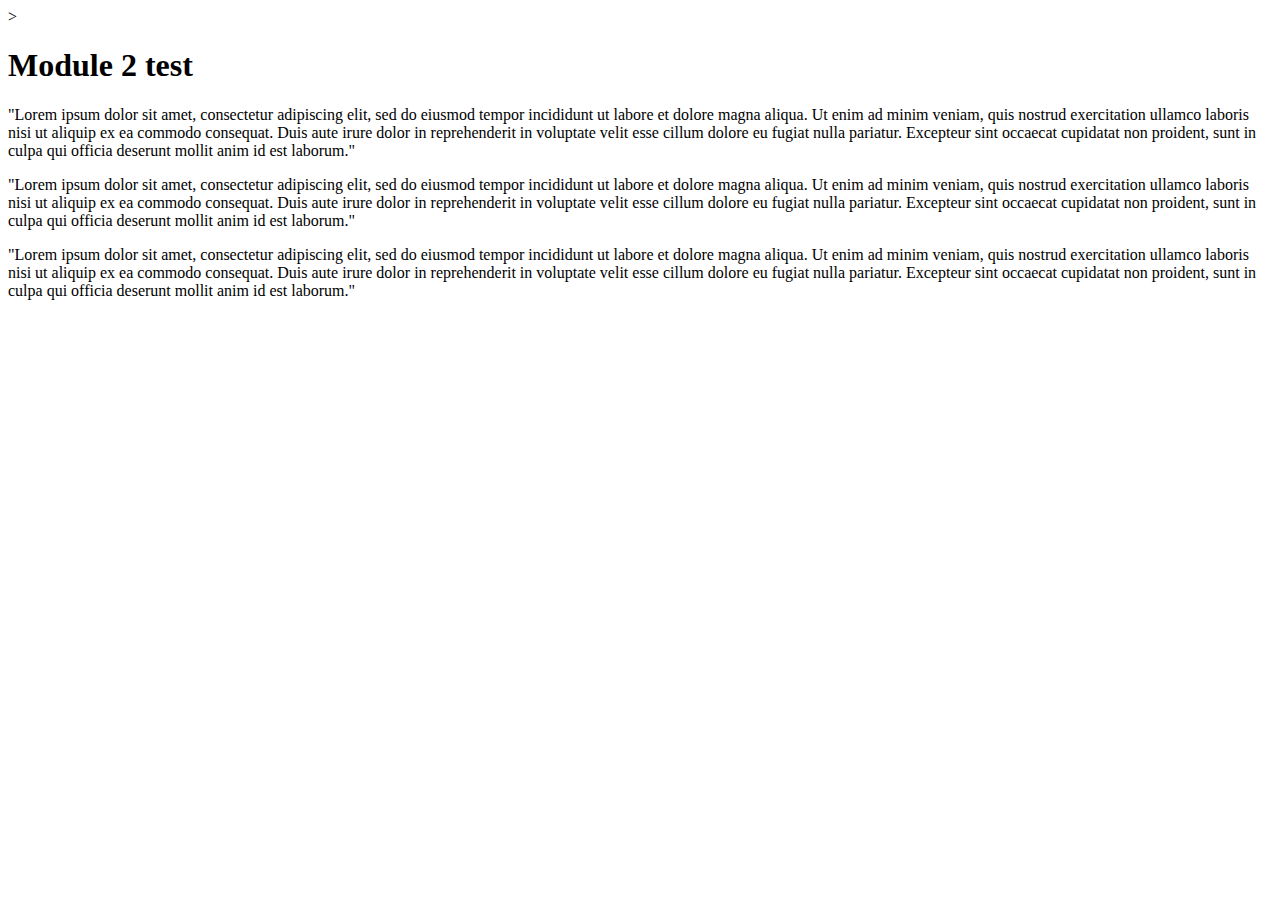
==== module2-solution/index.html @ cf33a287 "module 2 test" ====
<!DOCTYPE html>
<html>
<head>
	
	<meta charset="utf-8">>
	<title>Module 2 solution</title>
	<meta name="viewport" content="widht=device-widht , initial-scale=1">
	<link rel="stylesheet" type="text/css" href="css/styles.css">

</head>
<body>

	<h1>Module 2 test</h1>

	<div class="row">

		<div class="col-lg-4 col-md-6"><p>"Lorem ipsum dolor sit amet, consectetur adipiscing elit, sed do eiusmod tempor incididunt ut labore et dolore magna aliqua. Ut enim ad minim veniam, quis nostrud exercitation ullamco laboris nisi ut aliquip ex ea commodo consequat. Duis aute irure dolor in reprehenderit in voluptate velit esse cillum dolore eu fugiat nulla pariatur. Excepteur sint occaecat cupidatat non proident, sunt in culpa qui officia deserunt mollit anim id est laborum."</p></div>
    
        <div class="col-lg-4 col-md-6"><p>"Lorem ipsum dolor sit amet, consectetur adipiscing elit, sed do eiusmod tempor incididunt ut labore et dolore magna aliqua. Ut enim ad minim veniam, quis nostrud exercitation ullamco laboris nisi ut aliquip ex ea commodo consequat. Duis aute irure dolor in reprehenderit in voluptate velit esse cillum dolore eu fugiat nulla pariatur. Excepteur sint occaecat cupidatat non proident, sunt in culpa qui officia deserunt mollit anim id est laborum."</p></div>
    
        <div class="col-lg-4 col-md-6"><p>"Lorem ipsum dolor sit amet, consectetur adipiscing elit, sed do eiusmod tempor incididunt ut labore et dolore magna aliqua. Ut enim ad minim veniam, quis nostrud exercitation ullamco laboris nisi ut aliquip ex ea commodo consequat. Duis aute irure dolor in reprehenderit in voluptate velit esse cillum dolore eu fugiat nulla pariatur. Excepteur sint occaecat cupidatat non proident, sunt in culpa qui officia deserunt mollit anim id est laborum."</p></div>
    
    </div>

</body>
</html>
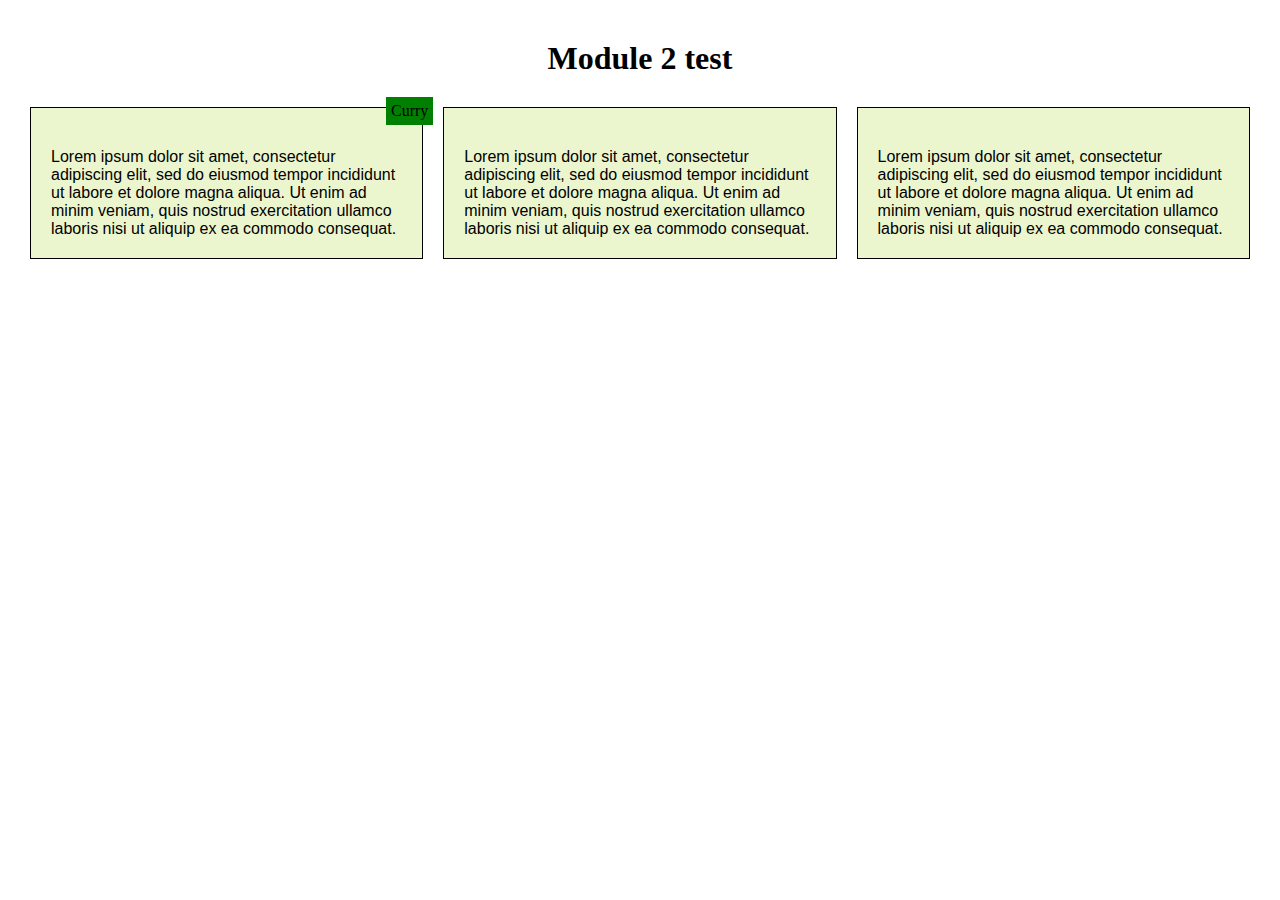
==== commit c09547ca: "module 2 test" ====
--- a/module2-solution/index.html
+++ b/module2-solution/index.html
@@ -2,9 +2,9 @@
 <html>
 <head>
 	
-	<meta charset="utf-8">>
+	<meta charset="utf-8">
 	<title>Module 2 solution</title>
-	<meta name="viewport" content="widht=device-widht , initial-scale=1">
+	<meta name="viewport" content="width=device-width , initial-scale=1">
 	<link rel="stylesheet" type="text/css" href="css/styles.css">
 
 </head>
@@ -13,13 +13,13 @@
 	<h1>Module 2 test</h1>
 
 	<div class="row">
-
-		<div class="col-lg-4 col-md-6"><p>"Lorem ipsum dolor sit amet, consectetur adipiscing elit, sed do eiusmod tempor incididunt ut labore et dolore magna aliqua. Ut enim ad minim veniam, quis nostrud exercitation ullamco laboris nisi ut aliquip ex ea commodo consequat. Duis aute irure dolor in reprehenderit in voluptate velit esse cillum dolore eu fugiat nulla pariatur. Excepteur sint occaecat cupidatat non proident, sunt in culpa qui officia deserunt mollit anim id est laborum."</p></div>
+		<div class="section">
+		<div class="col-lg-4 col-md-6"><section id="box1">Curry</section><p>Lorem ipsum dolor sit amet, consectetur adipiscing elit, sed do eiusmod tempor incididunt ut labore et dolore magna aliqua. Ut enim ad minim veniam, quis nostrud exercitation ullamco laboris nisi ut aliquip ex ea commodo consequat.</p></div>
     
-        <div class="col-lg-4 col-md-6"><p>"Lorem ipsum dolor sit amet, consectetur adipiscing elit, sed do eiusmod tempor incididunt ut labore et dolore magna aliqua. Ut enim ad minim veniam, quis nostrud exercitation ullamco laboris nisi ut aliquip ex ea commodo consequat. Duis aute irure dolor in reprehenderit in voluptate velit esse cillum dolore eu fugiat nulla pariatur. Excepteur sint occaecat cupidatat non proident, sunt in culpa qui officia deserunt mollit anim id est laborum."</p></div>
+        <div class="col-lg-4 col-md-6"><p>Lorem ipsum dolor sit amet, consectetur adipiscing elit, sed do eiusmod tempor incididunt ut labore et dolore magna aliqua. Ut enim ad minim veniam, quis nostrud exercitation ullamco laboris nisi ut aliquip ex ea commodo consequat.</p></div>
     
-        <div class="col-lg-4 col-md-6"><p>"Lorem ipsum dolor sit amet, consectetur adipiscing elit, sed do eiusmod tempor incididunt ut labore et dolore magna aliqua. Ut enim ad minim veniam, quis nostrud exercitation ullamco laboris nisi ut aliquip ex ea commodo consequat. Duis aute irure dolor in reprehenderit in voluptate velit esse cillum dolore eu fugiat nulla pariatur. Excepteur sint occaecat cupidatat non proident, sunt in culpa qui officia deserunt mollit anim id est laborum."</p></div>
-    
+        <div class="col-lg-4 col-md-12"><p>Lorem ipsum dolor sit amet, consectetur adipiscing elit, sed do eiusmod tempor incididunt ut labore et dolore magna aliqua. Ut enim ad minim veniam, quis nostrud exercitation ullamco laboris nisi ut aliquip ex ea commodo consequat.</p></div>
+    	</div>
     </div>
 
 </body>
--- a/module2-solution/css/styles.css
+++ b/module2-solution/css/styles.css
@@ -0,0 +1,249 @@
+* {
+
+  box-sizing: border-box;
+  border: 0;
+  margin: 0;
+  padding: 0;
+
+}
+
+h1 {
+
+  margin-top: 40px;
+  text-align: center;
+
+}
+
+section#box1 {
+
+	border-color: black;
+	background-color: green;
+	top: 0;
+	right: 0;
+	position: absolute;
+	padding: 5px;
+	
+}
+
+h2#box2 {
+
+	border-color: black;
+	background-color: green;
+	top: -4px;
+	right: 25px;
+	position: absolute;
+	padding: 5px;
+	
+}
+
+section#box3 {
+
+	border-color: black;
+	background-color: green;
+	top: -4px;
+	right: 25px;
+	position: absolute;
+	padding: 5px;
+	
+}
+
+
+div {
+
+ 	padding: 10px;
+ 	position: relative;
+
+}
+
+
+p {
+  
+  border: 1px solid black;
+  background-color: #ECF6CE;
+  margin-right: 0;
+  margin-left: 0;
+  margin-top: 0;
+  margin-bottom: 0;
+  font-family: Helvetica;
+  color: black;
+  overflow: auto;
+  padding-top: 40px;
+  padding-bottom: 20px;
+  padding-left: 20px;
+  padding-right: 20px;
+ 
+
+}
+
+.row {
+
+	width: 100%;
+}
+
+.section {
+
+}
+
+@media (min-width: 992px) {
+
+	.col-lg-1, .col-lg-2, .col-lg-3, .col-lg-4, .col-lg-5, .col-lg-6, .col-lg-7, .col-lg-8, .col-lg-9, .col-lg-10, .col-lg-11, .col-lg-12 {
+
+		float: left;
+	
+	}
+
+	.col-lg-1 {
+
+		width: 8.33%
+
+	}
+
+	.col-lg-2 {
+
+		width: 16.66%
+
+	}
+
+	.col-lg-3 {
+
+		width: 25%
+
+	}
+
+	.col-lg-4 {
+
+		width: 33.33%
+
+	}
+
+	.col-lg-5 {
+
+		width: 41.66%
+
+	}
+
+	.col-lg-6 {
+
+		width: 50%
+
+	}
+
+	.col-lg-7 {
+
+		width: 58.33%
+
+	}
+
+	.col-lg-8 {
+
+		width: 66.66%
+
+	}
+
+	.col-lg-9 {
+
+		width: 74.99%
+
+	}
+
+	.col-lg-10 {
+
+		width: 83.33%
+
+	}
+
+	.col-lg-11 {
+
+		width: 91.66%
+
+	}
+
+	.col-lg-12 {
+
+		width: 100%
+
+	}
+
+}
+
+@media (max-width: 991px) and (min-width: 768px) {
+
+	.col-md-1, .col-md-2, .col-md-3, .col-md-4, .col-md-5, .col-md-6, .col-md-7, .col-md-8, .col-md-9, .col-md-10, .col-md-11, .col-md-12 {
+
+		float: left;
+	
+	}
+
+	.col-md-1 {
+
+		width: 8.33%
+
+	}
+
+	.col-md-2 {
+
+		width: 16.66%
+
+	}
+
+	.col-md-3 {
+
+		width: 25%
+
+	}
+
+	.col-md-4 {
+
+		width: 33.33%
+
+	}
+
+	.col-md-5 {
+
+		width: 41.66%
+
+	}
+
+	.col-md-6 {
+
+		width: 50%
+
+	}
+
+	.col-md-7 {
+
+		width: 58.33%
+
+	}
+
+	.col-md-8 {
+
+		width: 66.66%
+
+	}
+
+	.col-md-9 {
+
+		width: 74.99%
+
+	}
+
+	.col-md-10 {
+
+		width: 83.33%
+
+	}
+
+	.col-md-11 {
+
+		width: 91.66%
+
+	}
+
+	.col-md-12 {
+
+		width: 100%
+
+	}
+
+}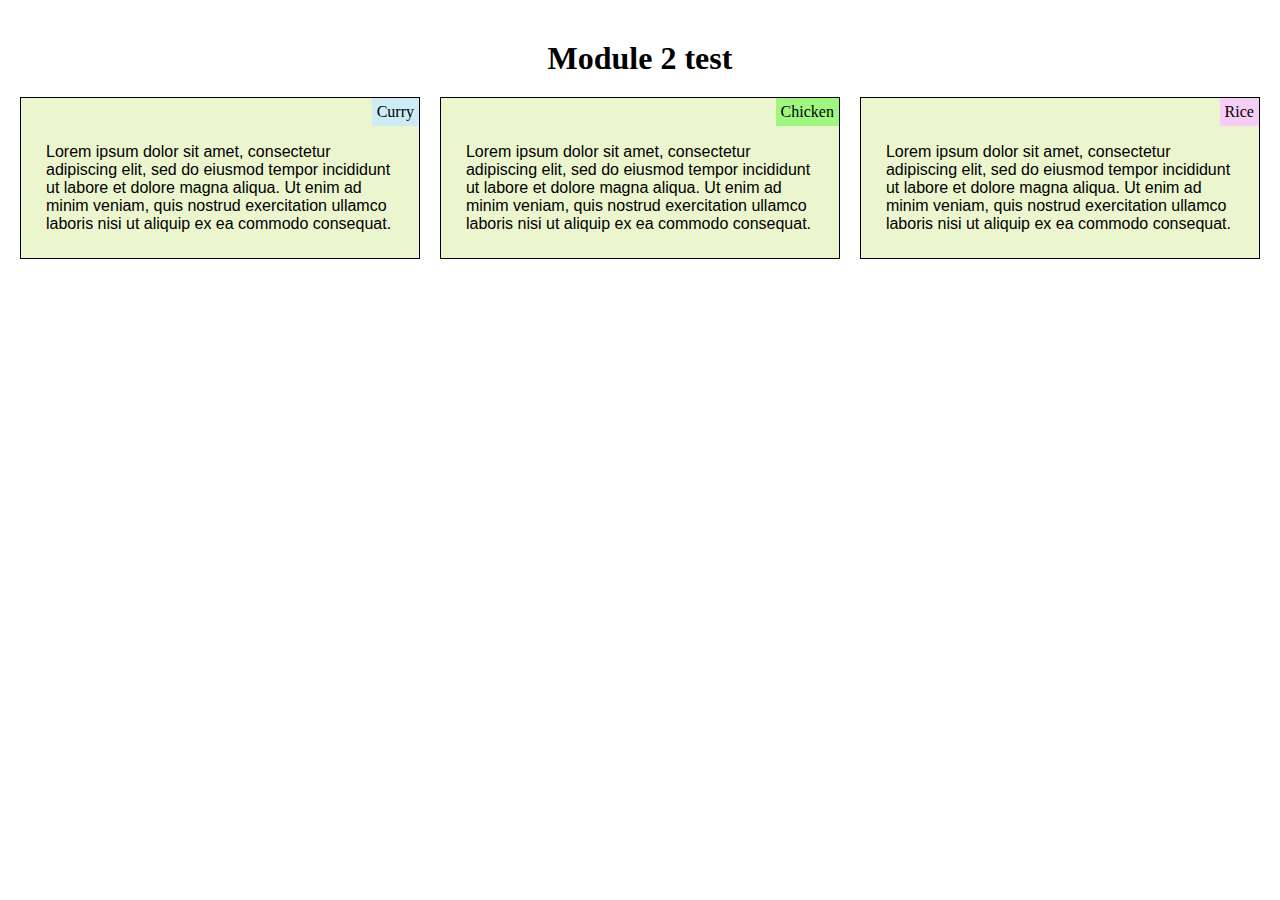
==== commit 305a7b0b: "solution 2" ====
--- a/module2-solution/index.html
+++ b/module2-solution/index.html
@@ -13,13 +13,43 @@
 	<h1>Module 2 test</h1>
 
 	<div class="row">
-		<div class="section">
-		<div class="col-lg-4 col-md-6"><section id="box1">Curry</section><p>Lorem ipsum dolor sit amet, consectetur adipiscing elit, sed do eiusmod tempor incididunt ut labore et dolore magna aliqua. Ut enim ad minim veniam, quis nostrud exercitation ullamco laboris nisi ut aliquip ex ea commodo consequat.</p></div>
+		
+		<div class="col-lg-4 col-md-6">
+
+			<div class="section">
+
+				<section id="box1">Curry</section>
+
+					<p>Lorem ipsum dolor sit amet, consectetur adipiscing elit, sed do eiusmod tempor incididunt ut labore et dolore magna aliqua. Ut enim ad minim veniam, quis nostrud exercitation ullamco laboris nisi ut aliquip ex ea commodo consequat.</p>
+			
+			</div>
+		
+		</div>
     
-        <div class="col-lg-4 col-md-6"><p>Lorem ipsum dolor sit amet, consectetur adipiscing elit, sed do eiusmod tempor incididunt ut labore et dolore magna aliqua. Ut enim ad minim veniam, quis nostrud exercitation ullamco laboris nisi ut aliquip ex ea commodo consequat.</p></div>
+        <div class="col-lg-4 col-md-6">
+        	
+        	<div class="section">
+        		
+        		<section id="box2">Chicken</section>
+
+					<p>Lorem ipsum dolor sit amet, consectetur adipiscing elit, sed do eiusmod tempor incididunt ut labore et dolore magna aliqua. Ut enim ad minim veniam, quis nostrud exercitation ullamco laboris nisi ut aliquip ex ea commodo consequat.</p>
+
+			</div>
+
+		</div>
     
-        <div class="col-lg-4 col-md-12"><p>Lorem ipsum dolor sit amet, consectetur adipiscing elit, sed do eiusmod tempor incididunt ut labore et dolore magna aliqua. Ut enim ad minim veniam, quis nostrud exercitation ullamco laboris nisi ut aliquip ex ea commodo consequat.</p></div>
-    	</div>
+        <div class="col-lg-4 col-md-12">
+
+        	<div class="section">
+
+        		<section id="box3">Rice</section>
+
+					<p>Lorem ipsum dolor sit amet, consectetur adipiscing elit, sed do eiusmod tempor incididunt ut labore et dolore magna aliqua. Ut enim ad minim veniam, quis nostrud exercitation ullamco laboris nisi ut aliquip ex ea commodo consequat.</p>
+
+			</div>
+
+		</div>
+    	
     </div>
 
 </body>
--- a/module2-solution/css/styles.css
+++ b/module2-solution/css/styles.css
@@ -1,12 +1,17 @@
 * {
 
   box-sizing: border-box;
-  border: 0;
   margin: 0;
   padding: 0;
 
 }
 
+body, section, p, div {
+
+	margin: 0;
+	padding: 0;
+}
+
 h1 {
 
   margin-top: 40px;
@@ -16,8 +21,8 @@
 
 section#box1 {
 
-	border-color: black;
-	background-color: green;
+	border: 10px black;
+	background-color: #CEECF5;
 	top: 0;
 	right: 0;
 	position: absolute;
@@ -25,42 +30,33 @@
 	
 }
 
-h2#box2 {
-
+section#box2 {
+
+    border: 10px black;
+	background-color: #9FF781;
+	top: 0;
+	right: 0;
+	position: absolute;
+	padding: 5px;
+		
+}
+
+section#box3 {
+
+	border-width: 5px;
 	border-color: black;
-	background-color: green;
-	top: -4px;
-	right: 25px;
+	background-color: #F6CEF5;
+	top: 0;
+	right: 0;
 	position: absolute;
 	padding: 5px;
 	
-}
-
-section#box3 {
-
-	border-color: black;
-	background-color: green;
-	top: -4px;
-	right: 25px;
-	position: absolute;
-	padding: 5px;
-	
-}
-
-
-div {
-
- 	padding: 10px;
- 	position: relative;
-
 }
 
 
 p {
   
-  border: 1px solid black;
-  background-color: #ECF6CE;
-  margin-right: 0;
+   margin-right: 0;
   margin-left: 0;
   margin-top: 0;
   margin-bottom: 0;
@@ -75,6 +71,11 @@
 
 }
 
+div {
+
+	padding: 10px;
+}
+
 .row {
 
 	width: 100%;
@@ -82,7 +83,14 @@
 
 .section {
 
-}
+	padding: 5px;
+	margin: 0 auto;	
+ 	position: relative;
+ 	border: 1px solid black;
+    background-color: #ECF6CE;
+
+}
+
 
 @media (min-width: 992px) {
 
